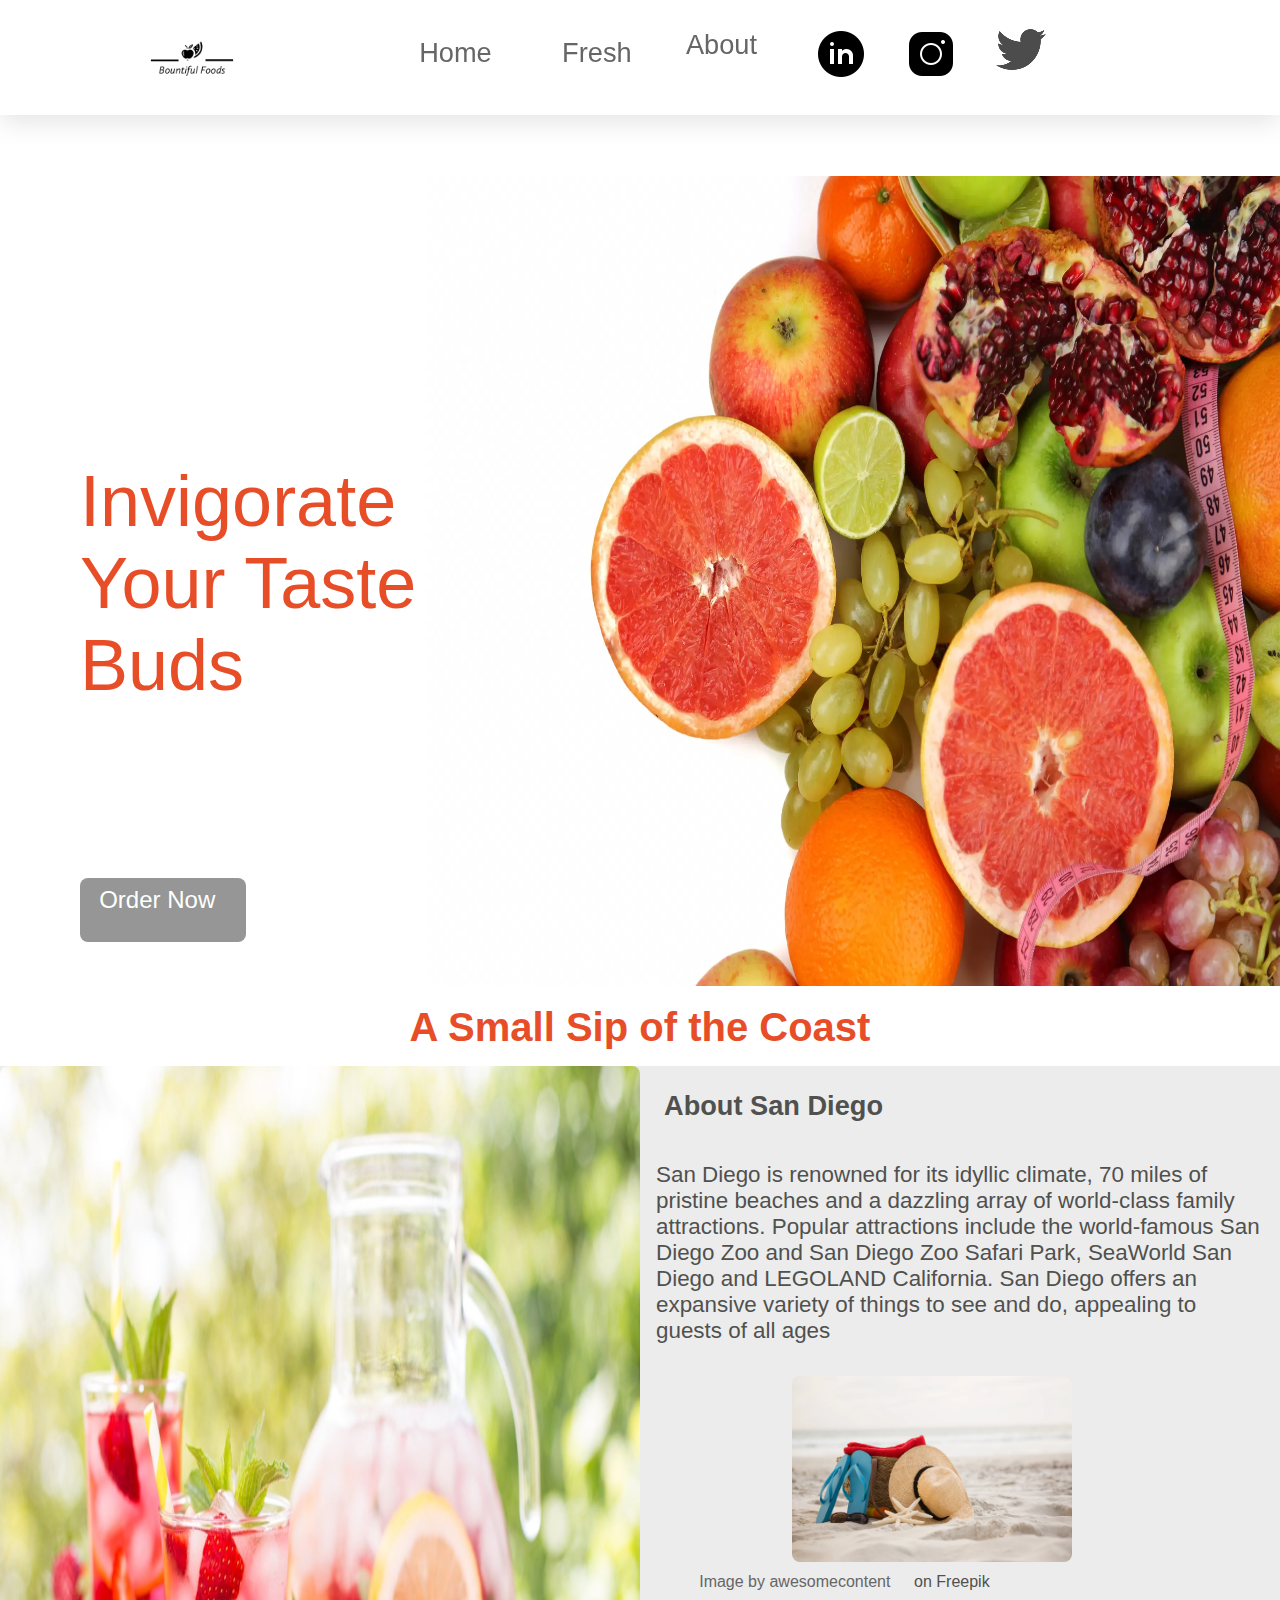
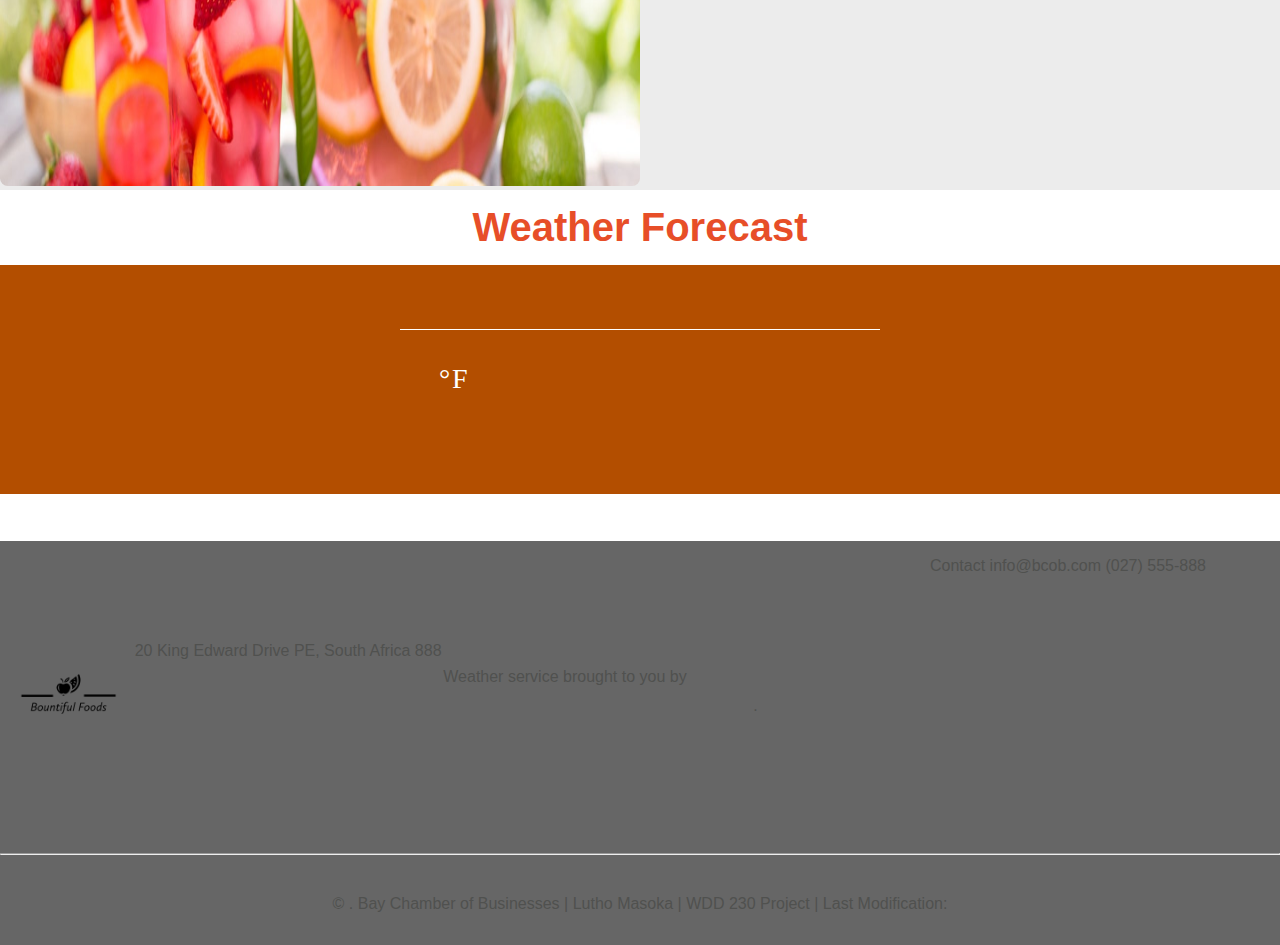
==== index.html @ d2b062e0 "initial" ====
<!DOCTYPE html>
<html lang="en">
    <head>
    <title>Bountiful Foods</title>
    <meta charset="utf-8" />
    <meta name="viewport" content="width=device-width, initial-scale=1" />
    <meta name="description" content="Final Project website for Lutho Masoka in WDD 230:
     Web Frontend Development at Brigham Young University - Idaho" />
     <link rel="stylesheet" href="https://cdnjs.cloudflare.com/ajax/libs/normalize/8.0.1/normalize.min.css">
     <link rel="stylesheet" href="styles/base.css" />
     <link rel="stylesheet" href="styles/large.css"
     <link href="https://fonts.googleapis.com/css2?family=League+Spartan:wght@500&display=swap" rel="stylesheet">
     <!--Favicon-->
     <link rel="apple-touch-icon" sizes="180x180" href="/apple-touch-icon.png">
    <link rel="icon" type="image/png" sizes="32x32" href="/favicon-32x32.png">
    <link rel="icon" type="image/png" sizes="16x16" href="/favicon-16x16.png">
    <link rel="manifest" href="/site.webmanifest">
    
    <script defer src="scripts/weather.js"></script>
    </head>
    <body>
        <header>
            <div class="logo-img">
                <img src="images/Bountiful Foods-logos_black.png" alt="business logo"/>
            </div>
            <nav>
                <ul class="navigation">
                    <li><a href="#" class="ham"><span>&#9776; Menu</span><span>X Menu</span></a></li>
                    <li class="page"><a href="index.html">Home</a></li>
                    <li class="page"><a href="fresh.html">Fresh</a></li>
                    <li class="page"><a href="about.html">About</a></li>
                    <li class="icon">
                        <a href="https://www.linkedin.com/">
                            <img src="images/linkedin-icon.png" alt="LinkedIn logo"/>
                        </a>
                    </li>
                    <li class="icon">
                        <a href="https://www.instagram.com/">
                            <img src="images/instagram-icon.png" alt="Instagram logo"/>
                        </a>
                    </li>
                    <li class="icon">
                        <a href="https://www.twitter.com/">
                            <img src="images/logo-twitter.png" alt="Twitter logo"/>
                        </a>
                    </li>
                </ul>

                </ul>
            </nav>
        </header>
        <main>
            <div class="content">
                <section id="banner">
                    <span>Invigorate Your Taste Buds</span>
                    <a href="fresh.html" class="btn">Order Now</a>
                    <picture>
                        <source srcset="images/mix-of-vegetarian-organic-food-fruits-opt.webp" media="(min-width: 64em)">
                        <source srcset="images/2400-mix-of-vegetarian-organic-food-fruits-medium.webp" media="(min-width: 32em)">
                        <img src="images/2400-mix-of-vegetarian-organic-food-fruits-small.webp" alt="banner-image">
                    </picture>
                </section>
                <h1>A Small Sip of the Coast</h1>
                <section id="summary">
                <div class="sip-img">
                    <img src="images/strawberry-lemonade.jpg" alt="">
                </div>
                <article id="san-diego">
                    <h2>About San Diego</h2>
                    <p>
                        San Diego is renowned for its idyllic climate, 
                        70 miles of pristine beaches and a dazzling array of world-class family attractions. 
                        Popular attractions include the world-famous San Diego Zoo and San Diego Zoo Safari Park, 
                        SeaWorld San Diego and LEGOLAND California. San Diego offers an expansive variety of things
                         to see and do, appealing to guests of all ages
                    </p>
                    <figure>
                        <img src="images/san-diego-beach.webp" alt="">
                        <figcaption>
                            <a href="https://www.freepik.com/free-photo/bag-beach-accessories-kept-sand_991188.htm#query=beach&position=2&from_view=keyword"><span>Image by awesomecontent</span></a> on Freepik
                        </figcaption>
                      </figure>
                </article>
                </section>
                <h2 id="weather-head">Weather Forecast</h2>
                <section id="weather-sect">
                    <div class='wrapper'>

                        <!-- <search>
                          <form>
                            <input class='searchbar transparent' id='search' type='text' placeholder='enter city, country' />
                            <input class='button transparent' id='button' type="submit" value='GO' />
                          </form>
                        </search> -->
                      
                        <div class='panel'>
                          <h2 class='city' id='city'></h2>
                          <div class='weather' id='weather'>
                            <div class='group secondary'>
                              <h3 id='dt'></h3>
                              <h3 id='description'></h3>
                            </div>
                            <div class='group secondary'>
                              <h3 id='wind'></h3>
                              <h3 id='humidity'></h3>
                            </div>
                            <div class='temperature' id='temperature'>
                              <h1 class='temp' id='temp'><img src="" alt="" id='condition' /> <span id='num'></span><a class='fahrenheit active' id='fahrenheit' href="#">&deg;F</a></h1>
                            </div>
                            <div class='forecast' id='forecast'></div>
                          </div>
                        </div>
                </section>
            </div>
        </main>
        <footer>
            <div class="upper-footer">
                <div class="logo-img">
                    <img src="images/Bountiful Foods-logos_black.png" alt="chamber logo"/>
                    <p class="address">20 King Edward Drive <span>PE, South Africa 888</span></p>
                </div>
                <!-- <a href="https://www.vecteezy.com/free-photos">Free Stock photos by Vecteezy</a> -->
                <p> Weather service brought to you by <a href="https://openweathermap.org/api">OpenWeatherMap API</a>.</p>
                <div>
                    <p class="contact-info">Contact 
                        <span>info@bcob.com</span>
                        <span>(027) 555-888</span>
                    </p>
                    <iframe src="https://www.google.com/maps/embed?pb=!1m18!1m12!1m3!1d13500789.809101062!2d18.251486369681842!3d-34.297218343615434!2m3!1f0!2f0!3f0!3m2!1i1024!2i768!4f13.1!3m3!1m2!1s0x1c34a689d9ee1251%3A0xe85d630c1fa4e8a0!2sSouth%20Africa!5e0!3m2!1sen!2sus!4v1657264666395!5m2!1sen!2sus" width="350" height="250" style="border:0;" allowfullscreen="" loading="lazy" referrerpolicy="no-referrer-when-downgrade"></iframe>
                </div>
            </div>
            <hr>
            <p class="lower-footer">
                <span class="copywrite">
                    &copy; <span id="year"></span>
                </span>
                <span>
                   . Bay Chamber of Businesses | <span>Lutho Masoka</span> | <span>WDD 230 Project</span> | <span>Last Modification: <span id="currentdate"></span></span>
                </span>
            </p>
        </footer>
    </body>
</html>
---- styles/base.css ----
:root {
    --box-shadow: 0 .5rem 1.5rem rgba(0,0,0,.1);
    --theme-red: #e74e28;
    --light-color: #666;
    --black: #192a56;
    --yellow: #ffc414;
    --green: #27ae60;
}

body {
    font-family: 'League Spartan', sans-serif;
    color:  #50514F;
    font-size: 16px;
    box-sizing: border-box;
    text-decoration: none;
    margin: 6rem 0 0 0;
    padding: 0;
    scroll-behavior: smooth;
    overflow-x: hidden;
    outline: none;
    /* transition: all .2s linear; */
}

.content {
    display: grid;
    grid-template-rows: auto;
    grid-gap: 1.5%;
}

/* * * * * * NAVIGATION * * * * * * */

header {
    /* display: grid;
    grid-template-columns: 180px auto; */
    display: flex;
    /* justify-content: space-between; */
    align-items: center;
    /* margin-bottom: 1rem; */
    box-shadow: var(--box-shadow);
    position: fixed;
    z-index: 1000;
    text-decoration: none;
    top: 0; left: 0; right: 0;
    padding: 0;
    color: #fff;
}

.logo-img img {width: 30%;}

.logo-img {
    display: flex;
    justify-content: center;
    width: 30%;
}

.page {
    align-items: center;
    text-align: center;
}

a {
    color: var(--light-color);
    font-size: 1.7rem;
    text-decoration: none;
    border-radius: .5rem;
    padding: .5rem 1.2rem;
}

.navigation {
    margin: 0;
    padding: 0;
}


/* nav ul li a {
    display: block;
    padding: .8rem;
    text-decoration: none;
    border-top: 1px solid rgba(0, 0, 0, 0.5);
} */

/* nav {
    display: flex;
    flex-direction: column;
} */

nav ul li a:first-child {border: none;}

/* .ham {font-size: 2rem;}

.ham span:nth-child(1) {display: block;}

.ham span:nth-child(2) {display: none;} */

/* .responsive li {display: block;}

.responsive .ham span:nth-child(1) {display: none;}

.responsive .ham span:nth-child(2) {display: block;} */



nav li:hover {
    background-color: var(--theme-red);
    border-radius: .5rem;
}

nav a:hover {
    color: #fff;
}


.icon a {
    cursor: pointer;
    align-content: center;
    padding: 0;
}

.icon img {
    margin-left: 2.5rem;
}

.icon:hover {
    transform:scale(1.2);
    color: #fff;
}

/* * * * * * * * * * BANNER * * * * * * * *  */

#banner {
    margin-top: 5rem;
    display: grid;
    grid-template-columns: 1fr 2fr;
}

picture img {
    grid-row: 1;
    grid-column: 1 / 2;
    width: 100%;
    height: 90vh;
}

#banner span {
    grid-column: 1 / 2;
    font-size: 4.5rem;
    align-self: center;
    margin-left: 5rem;
    color: var(--theme-red);
}

#banner p {
    grid-row: 2;
}

#banner a {
    grid-row: 3;
}



.btn {
  margin-top: -7rem;
  margin-left: 5rem;
  grid-row: 1;
  color: white;
  opacity: 0.60;
  text-decoration: none;
  font-size: 1.5rem;
  border-radius: .5rem;
  cursor: pointer;
  width: 30%;
  height: 3rem;
  background: #50514F;
  }

  .btn:hover {
  display: inline;
  color: #fff;
  background: #50514F;
  }

/* * * * * * * * * * SUMMARY * * * * * * * *  */

#summary {
    grid-row: 3;
    display: grid;
    grid-template-columns: 50% 50%;
    background-color: rgb(236, 236, 236);
    height: auto;
}

.sip-img {
    grid-column: 1;
    width: 100%;
    height: 50%;
}

.sip-img img {
    width: 100%;
    height: 80vh;
    border-radius: .5rem;
}

h1 {
    grid-row: 2;
    text-align: center;
    font-size: 2.5rem;
    color: var(--theme-red);
    line-height: 1.2rem;
    margin: 0;
    display: inline;
}

/* article {
    border: .4rem solid #ffc414 ;
} */

article h2 {
    margin: 1.5rem;
    grid-column: 2;
    text-align: center;
    font-size: 1.7rem;
    color: #50514F;
    display: inline-block;
}

article p {
    grid-column: 2;
    grid-row: 2;
    font-size: 1.4rem;
    margin: 1rem;
}

#san-diego figure {
    margin-top: 2rem;
    display: flex;
    flex-direction: column;
    justify-content: center;
}

#san-diego figure img {
    margin-left: 7rem;
    width: 50%;
    border-radius: .5rem;
}

figcaption span {
    font-size: 1rem;
}

/* * * * * * * * * * WEATHER * * * * * * * *  */

#weather-head {
    grid-row: 4;
    text-align: center;
    font-size: 2.5rem;
    color: var(--theme-red);
    line-height: 1.2rem;
    margin: 0;
    display: inline;
}

#weather-sect {
    grid-row: 5;
    background-color: #B34E00;
    height: auto;
    padding: 4rem;
}

/* widget */
@import url('https://fonts.googleapis.com/css?family=Roboto:400,300,100');

.high,
.secondary,
#city,
#dt,
#description,
#wind,
#humidity,
#temp {
  color: white;
  font-family: 'Roboto';
  font-weight: 100;
  line-height: 1.1;
  letter-spacing: 0.025em;
  margin: 0; padding: 0;
}
.fahrenheit, .celsius {
  color: white;
  opacity: 0.54;
  text-decoration: none;
}
.fahrenheit:hover,
.celsius:hover,
.active {opacity: 1;}

.wrapper {
  width: 480px;
  margin: 0 auto;
}

.button {
  height: 45px;
  margin: 1em 0 4em;
  padding: 0;
  font: 400 1rem 'Roboto';
  letter-spacing: 0.025em;
  text-transform: uppercase;
  color: white;
  border: none;
}

.button:focus,

.button {
  float: right;
  width: 100px;
}
.panel {
  width: 100%;
  display: inline-block;
}
.weather {
  width: 100%;
  margin-top: 20px;
  display: inline-block;
}
.city {
  text-align: left;
  border-bottom: solid thin white;
  text-transform: uppercase;
  color: #E8E8E8;
  color: rgba(255, 255, 255, 0.7);
}
.group {
  width: 165px;
  margin-bottom: 20px;
  text-align: right;
  float: right;
  clear: both;
}
.temp {
  font-size: 4.5em;
  font-weight: 300;
  line-height: 0.75;
}
.celsius,
.fahrenheit,
.divider {
  font-size: 1.75rem;
  vertical-align: super;
}
.divider {
  margin: 0 0.05em;
}
.forecast {
  display: table;
  text-transform: uppercase;
  width: 100%;
}
.block {
  display: table-cell;
  padding: 1.5em 0 0 0;
  text-align: center;
}
.high {
  font-weight: 300;
  margin: 0.25em 0;
}

.secondary {opacity: 0.7;}
.transparent {background: transparent;}
.hot {background: #FF5722;}
.warm {background: #FF6F00;}
.cool {background: #2196F3;}
.cold {background: #3F51B5;}
.color404 {background: #161616;}
.button-hot {background: #BF360C;}
.button-warm {background: #B34E00;}
.button-cool {background: #0D47A1;}
.button-cold {background: #1A237E;}
.button404 {background: black;}

/* End */

/* * * * * * * * * * FOOTER * * * * * * * *  */


footer {
  background-color: var(--light-color);
  margin-top: 10rem;
}

.upper-footer {
  display: flex;
  flex-direction: row;
  align-items: center;
  justify-content: space-between;
}

.upper-footer .logo-img {width: 40%;}

.lower-footer {
    display: block;
    text-align: center;
    padding: 2rem;
    margin: 0;
}

.lower-footer p {
    display: inline;
    align-self: center;
  color: var(--black);
}

/* * * * * * * * * * FORM * * * * * * * *  */

form {
  width: 60rem;
  border-radius: .5rem;
  box-shadow: var(--box-shadow);
  border: .1rem solid rgba(0,0,0,.2);
  background: #fff;
  padding: 1.5rem;
  margin: 0 auto;
}

fieldset {
  margin-bottom: 3rem;
}

label {
  display: block;
  padding: .5rem 0;
  font-size: 1.5rem;
  color: var(--light-color);
}

select, input, textarea{
  background: #eee;
  border-radius: .5rem;
  padding: 1rem;
  font-size: 1.6rem;
  color: var(--black);
  text-transform: none;
  width: 50%;
  margin-bottom: 1rem;
}

textarea {
  height: 10rem;
  width: 95%;
  resize: none;
}

#mydrink {
  background-color: #BF360C;
  width: 40%;
}

/* * * * * * * * * * DRINK DISPLAY * * * * * * * *  */

.display-drink {
  background-color: var(--yellow);
  color: var(--black);
  border: 1rem solid rgba(0,0,0,.1);
  width: 100%;
  font-size: 1.5rem;
}

.display-drink div {
  display: flex;
  flex-direction: column;
}
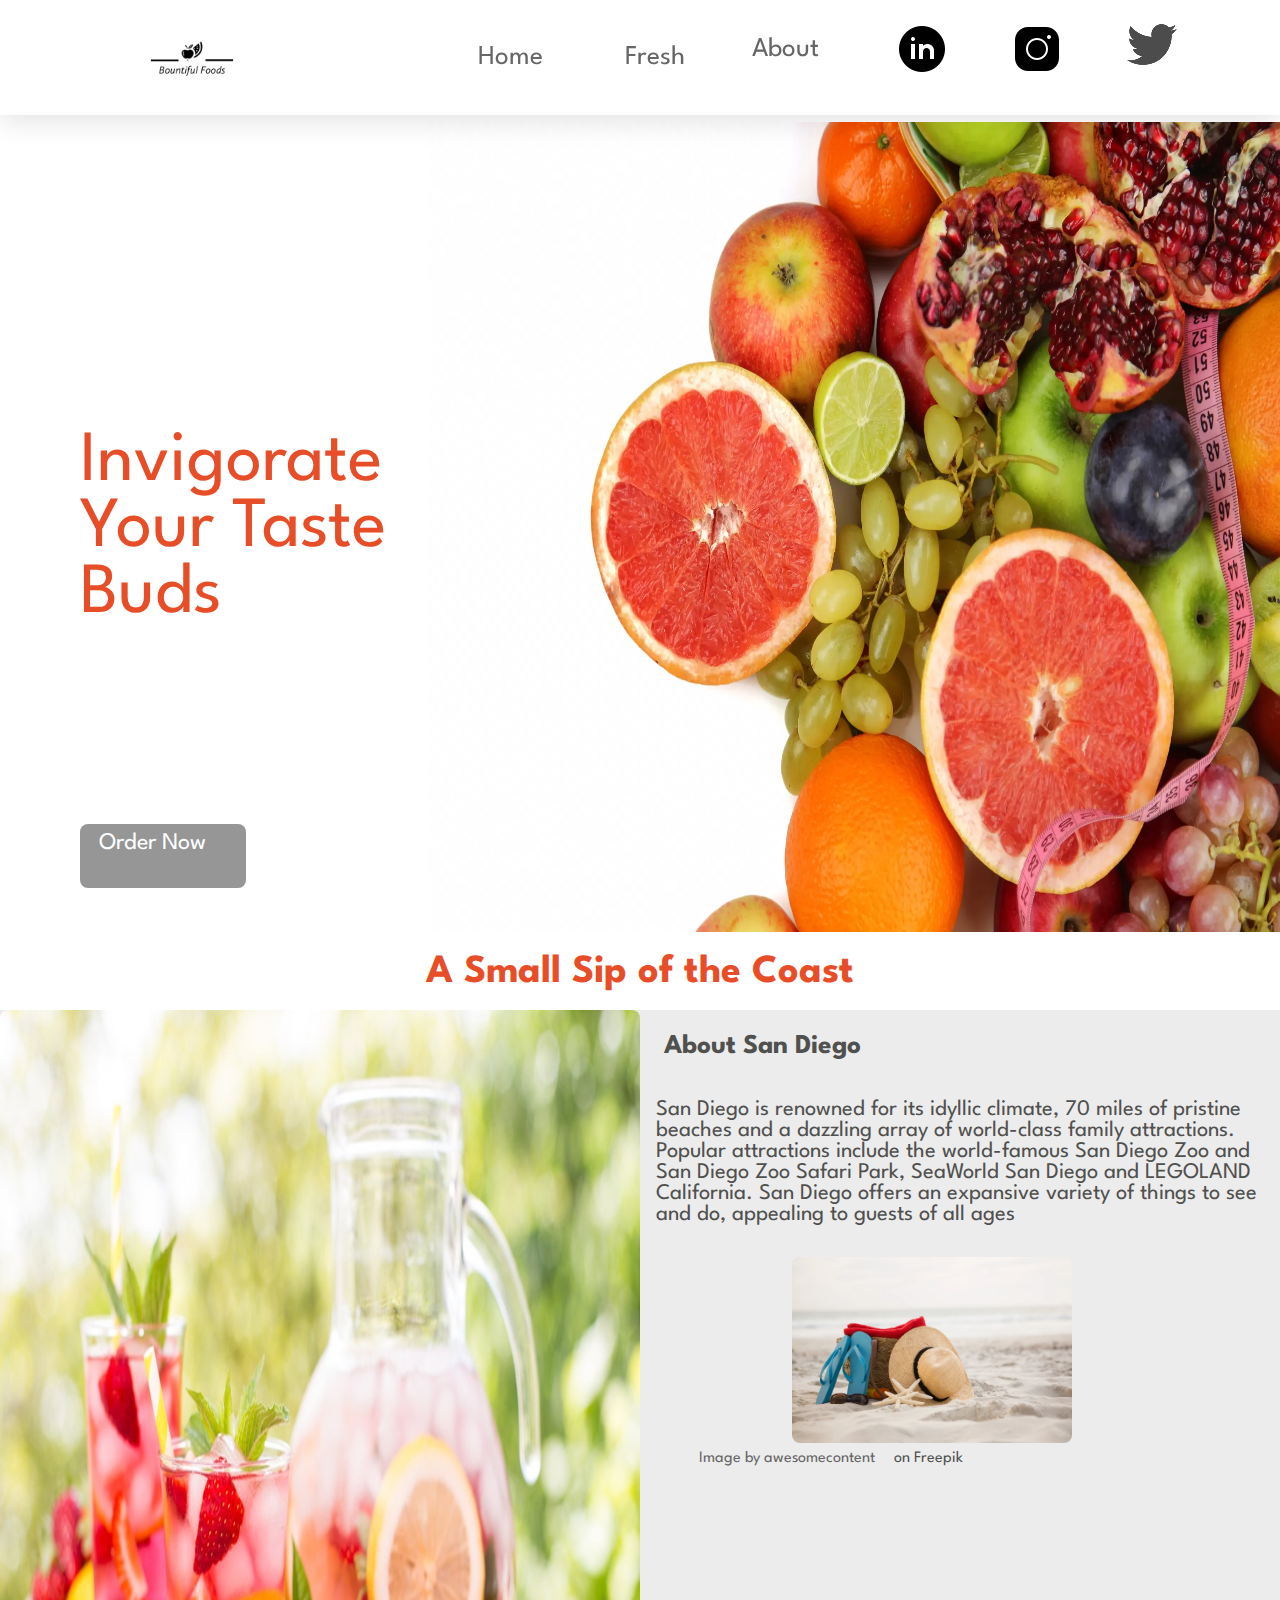
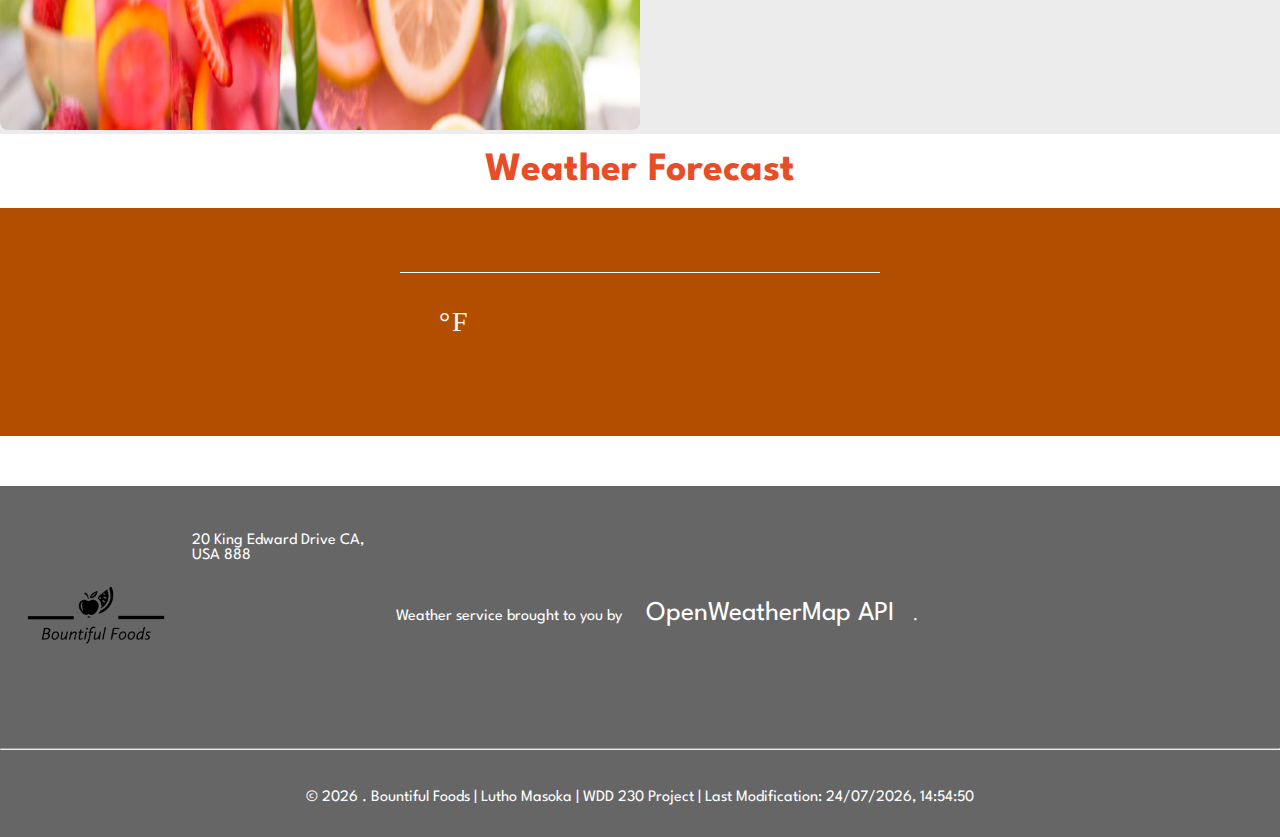
==== commit 3c1a0229: "update" ====
--- a/index.html
+++ b/index.html
@@ -2,13 +2,13 @@
 <html lang="en">
     <head>
     <title>Bountiful Foods</title>
-    <meta charset="utf-8" />
-    <meta name="viewport" content="width=device-width, initial-scale=1" />
+    <meta charset="utf-8">
+    <meta name="viewport" content="width=device-width, initial-scale=1">
     <meta name="description" content="Final Project website for Lutho Masoka in WDD 230:
-     Web Frontend Development at Brigham Young University - Idaho" />
+     Web Frontend Development at Brigham Young University - Idaho" >
      <link rel="stylesheet" href="https://cdnjs.cloudflare.com/ajax/libs/normalize/8.0.1/normalize.min.css">
-     <link rel="stylesheet" href="styles/base.css" />
-     <link rel="stylesheet" href="styles/large.css"
+     <link rel="stylesheet" href="styles/base.css" >
+     <link rel="stylesheet" href="styles/large.css">
      <link href="https://fonts.googleapis.com/css2?family=League+Spartan:wght@500&display=swap" rel="stylesheet">
      <!--Favicon-->
      <link rel="apple-touch-icon" sizes="180x180" href="/apple-touch-icon.png">
@@ -17,35 +17,35 @@
     <link rel="manifest" href="/site.webmanifest">
     
     <script defer src="scripts/weather.js"></script>
+    <script defer src="scripts/main.js"></script>
+
     </head>
     <body>
         <header>
             <div class="logo-img">
-                <img src="images/Bountiful Foods-logos_black.png" alt="business logo"/>
+                <img src="images/Bountiful Foods-logos_black.png" alt="business logo">
             </div>
             <nav>
                 <ul class="navigation">
                     <li><a href="#" class="ham"><span>&#9776; Menu</span><span>X Menu</span></a></li>
-                    <li class="page"><a href="index.html">Home</a></li>
-                    <li class="page"><a href="fresh.html">Fresh</a></li>
-                    <li class="page"><a href="about.html">About</a></li>
+                    <li ><a href="index.html">Home</a></li>
+                    <li ><a href="fresh.html">Fresh</a></li>
+                    <li ><a href="about.html">About</a></li>
                     <li class="icon">
                         <a href="https://www.linkedin.com/">
-                            <img src="images/linkedin-icon.png" alt="LinkedIn logo"/>
+                            <img src="images/linkedin-icon.png" alt="LinkedIn logo">
                         </a>
                     </li>
                     <li class="icon">
                         <a href="https://www.instagram.com/">
-                            <img src="images/instagram-icon.png" alt="Instagram logo"/>
+                            <img src="images/instagram-icon.png" alt="Instagram logo">
                         </a>
                     </li>
                     <li class="icon">
                         <a href="https://www.twitter.com/">
-                            <img src="images/logo-twitter.png" alt="Twitter logo"/>
+                            <img src="images/logo-twitter.png" alt="Twitter logo">
                         </a>
                     </li>
-                </ul>
-
                 </ul>
             </nav>
         </header>
@@ -63,7 +63,7 @@
                 <h1>A Small Sip of the Coast</h1>
                 <section id="summary">
                 <div class="sip-img">
-                    <img src="images/strawberry-lemonade.jpg" alt="">
+                    <img src="images/strawberry-lemonade.jpg" alt="strawberry lemonade">
                 </div>
                 <article id="san-diego">
                     <h2>About San Diego</h2>
@@ -75,9 +75,9 @@
                          to see and do, appealing to guests of all ages
                     </p>
                     <figure>
-                        <img src="images/san-diego-beach.webp" alt="">
+                        <img src="images/san-diego-beach.webp" alt="san-diego">
                         <figcaption>
-                            <a href="https://www.freepik.com/free-photo/bag-beach-accessories-kept-sand_991188.htm#query=beach&position=2&from_view=keyword"><span>Image by awesomecontent</span></a> on Freepik
+                            <a href="https://www.freepik.com/free-photo/bag-beach-accessories-kept-sand_991188.htm#query=beach&position=2&from_view=keyword"><span>Image by awesomecontent</span></a>on Freepik
                         </figcaption>
                       </figure>
                 </article>
@@ -85,14 +85,6 @@
                 <h2 id="weather-head">Weather Forecast</h2>
                 <section id="weather-sect">
                     <div class='wrapper'>
-
-                        <!-- <search>
-                          <form>
-                            <input class='searchbar transparent' id='search' type='text' placeholder='enter city, country' />
-                            <input class='button transparent' id='button' type="submit" value='GO' />
-                          </form>
-                        </search> -->
-                      
                         <div class='panel'>
                           <h2 class='city' id='city'></h2>
                           <div class='weather' id='weather'>
@@ -116,16 +108,12 @@
         <footer>
             <div class="upper-footer">
                 <div class="logo-img">
-                    <img src="images/Bountiful Foods-logos_black.png" alt="chamber logo"/>
-                    <p class="address">20 King Edward Drive <span>PE, South Africa 888</span></p>
+                    <img src="images/Bountiful Foods-logos_black.png" alt="chamber logo">
+                    <p class="address">20 King Edward Drive <span>CA, USA 888</span></p>
                 </div>
                 <!-- <a href="https://www.vecteezy.com/free-photos">Free Stock photos by Vecteezy</a> -->
                 <p> Weather service brought to you by <a href="https://openweathermap.org/api">OpenWeatherMap API</a>.</p>
                 <div>
-                    <p class="contact-info">Contact 
-                        <span>info@bcob.com</span>
-                        <span>(027) 555-888</span>
-                    </p>
                     <iframe src="https://www.google.com/maps/embed?pb=!1m18!1m12!1m3!1d13500789.809101062!2d18.251486369681842!3d-34.297218343615434!2m3!1f0!2f0!3f0!3m2!1i1024!2i768!4f13.1!3m3!1m2!1s0x1c34a689d9ee1251%3A0xe85d630c1fa4e8a0!2sSouth%20Africa!5e0!3m2!1sen!2sus!4v1657264666395!5m2!1sen!2sus" width="350" height="250" style="border:0;" allowfullscreen="" loading="lazy" referrerpolicy="no-referrer-when-downgrade"></iframe>
                 </div>
             </div>
@@ -135,7 +123,7 @@
                     &copy; <span id="year"></span>
                 </span>
                 <span>
-                   . Bay Chamber of Businesses | <span>Lutho Masoka</span> | <span>WDD 230 Project</span> | <span>Last Modification: <span id="currentdate"></span></span>
+                   . Bountiful Foods | <span>Lutho Masoka</span> | <span>WDD 230 Project</span> | <span>Last Modification: <span id="currentdate"></span></span>
                 </span>
             </p>
         </footer>
--- a/styles/base.css
+++ b/styles/base.css
@@ -43,6 +43,7 @@
     top: 0; left: 0; right: 0;
     padding: 0;
     color: #fff;
+    background-color: white;
 }
 
 .logo-img img {width: 30%;}
@@ -51,11 +52,6 @@
     display: flex;
     justify-content: center;
     width: 30%;
-}
-
-.page {
-    align-items: center;
-    text-align: center;
 }
 
 a {
@@ -66,18 +62,20 @@
     padding: .5rem 1.2rem;
 }
 
-.navigation {
-    margin: 0;
-    padding: 0;
-}
-
-
-/* nav ul li a {
+.navigation li:first-child {display: block;}
+
+.navigation li {
+  display:  none;
+  margin-left: 25px;
+}
+
+
+nav ul li a {
     display: block;
     padding: .8rem;
     text-decoration: none;
     border-top: 1px solid rgba(0, 0, 0, 0.5);
-} */
+}
 
 /* nav {
     display: flex;
@@ -86,17 +84,17 @@
 
 nav ul li a:first-child {border: none;}
 
-/* .ham {font-size: 2rem;}
+.ham {font-size: 2rem;}
 
 .ham span:nth-child(1) {display: block;}
 
-.ham span:nth-child(2) {display: none;} */
-
-/* .responsive li {display: block;}
+.ham span:nth-child(2) {display: none;}
+
+.responsive li {display: block;}
 
 .responsive .ham span:nth-child(1) {display: none;}
 
-.responsive .ham span:nth-child(2) {display: block;} */
+.responsive .ham span:nth-child(2) {display: block;}
 
 
 
@@ -128,23 +126,23 @@
 /* * * * * * * * * * BANNER * * * * * * * *  */
 
 #banner {
-    margin-top: 5rem;
+    margin-top: 1.6rem;
     display: grid;
-    grid-template-columns: 1fr 2fr;
+    grid-template-rows: auto;
 }
 
 picture img {
     grid-row: 1;
     grid-column: 1 / 2;
     width: 100%;
-    height: 90vh;
+    height: auto;
 }
 
 #banner span {
     grid-column: 1 / 2;
-    font-size: 4.5rem;
+    font-size: 4rem;
     align-self: center;
-    margin-left: 5rem;
+    margin-left: 2rem;
     color: var(--theme-red);
 }
 
@@ -156,11 +154,9 @@
     grid-row: 3;
 }
 
-
-
 .btn {
-  margin-top: -7rem;
-  margin-left: 5rem;
+  margin-top: 1rem;
+  margin-left: 10rem;
   grid-row: 1;
   color: white;
   opacity: 0.60;
@@ -184,7 +180,7 @@
 #summary {
     grid-row: 3;
     display: grid;
-    grid-template-columns: 50% 50%;
+    grid-template-rows: auto;
     background-color: rgb(236, 236, 236);
     height: auto;
 }
@@ -203,17 +199,13 @@
 
 h1 {
     grid-row: 2;
-    text-align: center;
-    font-size: 2.5rem;
+    /* text-align: center; */
+    margin-left: 1.5rem;
+    font-size: 2rem;
     color: var(--theme-red);
     line-height: 1.2rem;
-    margin: 0;
     display: inline;
 }
-
-/* article {
-    border: .4rem solid #ffc414 ;
-} */
 
 article h2 {
     margin: 1.5rem;
@@ -227,8 +219,8 @@
 article p {
     grid-column: 2;
     grid-row: 2;
-    font-size: 1.4rem;
-    margin: 1rem;
+    font-size: 1.2rem;
+    margin: 0;
 }
 
 #san-diego figure {
@@ -295,7 +287,7 @@
 .active {opacity: 1;}
 
 .wrapper {
-  width: 480px;
+  width: auto;
   margin: 0 auto;
 }
 
@@ -316,15 +308,18 @@
   float: right;
   width: 100px;
 }
+
 .panel {
   width: 100%;
   display: inline-block;
 }
+
 .weather {
   width: 100%;
   margin-top: 20px;
   display: inline-block;
 }
+
 .city {
   text-align: left;
   border-bottom: solid thin white;
@@ -332,6 +327,7 @@
   color: #E8E8E8;
   color: rgba(255, 255, 255, 0.7);
 }
+
 .group {
   width: 165px;
   margin-bottom: 20px;
@@ -339,30 +335,36 @@
   float: right;
   clear: both;
 }
+
 .temp {
   font-size: 4.5em;
   font-weight: 300;
   line-height: 0.75;
 }
+
 .celsius,
 .fahrenheit,
 .divider {
   font-size: 1.75rem;
   vertical-align: super;
 }
+
 .divider {
   margin: 0 0.05em;
 }
+
 .forecast {
   display: table;
   text-transform: uppercase;
   width: 100%;
 }
+
 .block {
   display: table-cell;
   padding: 1.5em 0 0 0;
   text-align: center;
 }
+
 .high {
   font-weight: 300;
   margin: 0.25em 0;
@@ -398,13 +400,21 @@
   justify-content: space-between;
 }
 
-.upper-footer .logo-img {width: 40%;}
+.upper-footer .logo-img img{width: 50%;}
 
 .lower-footer {
     display: block;
     text-align: center;
     padding: 2rem;
     margin: 0;
+}
+
+footer p {
+  color: white;
+}
+
+footer a {
+  color: white;
 }
 
 .lower-footer p {
@@ -427,6 +437,7 @@
 
 fieldset {
   margin-bottom: 3rem;
+  color: #e74e28;
 }
 
 label {
@@ -445,6 +456,7 @@
   text-transform: none;
   width: 50%;
   margin-bottom: 1rem;
+  border-color: #eee;
 }
 
 textarea {
--- a/styles/large.css
+++ b/styles/large.css
@@ -0,0 +1,76 @@
+@media (min-width: 64em) {
+    /* NAVIGATION */
+
+    nav ul li:first-child, nav ul li:nth-child(2), nav ul li:nth-child(3) {
+        padding: .5rem 1rem;
+    }
+
+    #banner {
+      margin-top: 1.6rem;
+      display: grid;
+      grid-template-columns: 1fr 2fr;
+  }
+
+  picture img {
+    height: 90vh;
+}
+
+  #banner span {
+    font-size: 4.5rem;
+    margin-left: 5rem;
+}
+
+  .btn {
+    margin-top: -7rem;
+    margin-left: 5rem;
+    grid-row: 1;
+    color: white;
+    opacity: 0.60;
+    font-size: 1.5rem;
+    border-radius: .5rem;
+    cursor: pointer;
+    width: 30%;
+    height: 3rem;
+    background: #50514F;
+    }
+
+    .navigation {
+        display: flex;
+        flex-direction: row;
+    }
+
+    .navigation li:first-child {
+        display: none;
+    }
+
+    
+  .navigation li {
+    flex: 1 1 auto;
+    display: block;
+  }
+
+  .navigation a {
+    text-align: center;
+  }
+
+  #summary {
+    display: grid;
+    grid-template-columns: 50% 50%;
+}
+
+h1 {
+  font-size: 2.5rem;
+  text-align: center;
+  margin: 0;
+}
+
+article p {
+  font-size: 1.4rem;
+  margin: 1rem;
+}
+
+.wrapper {
+  width: 480px;
+}
+
+}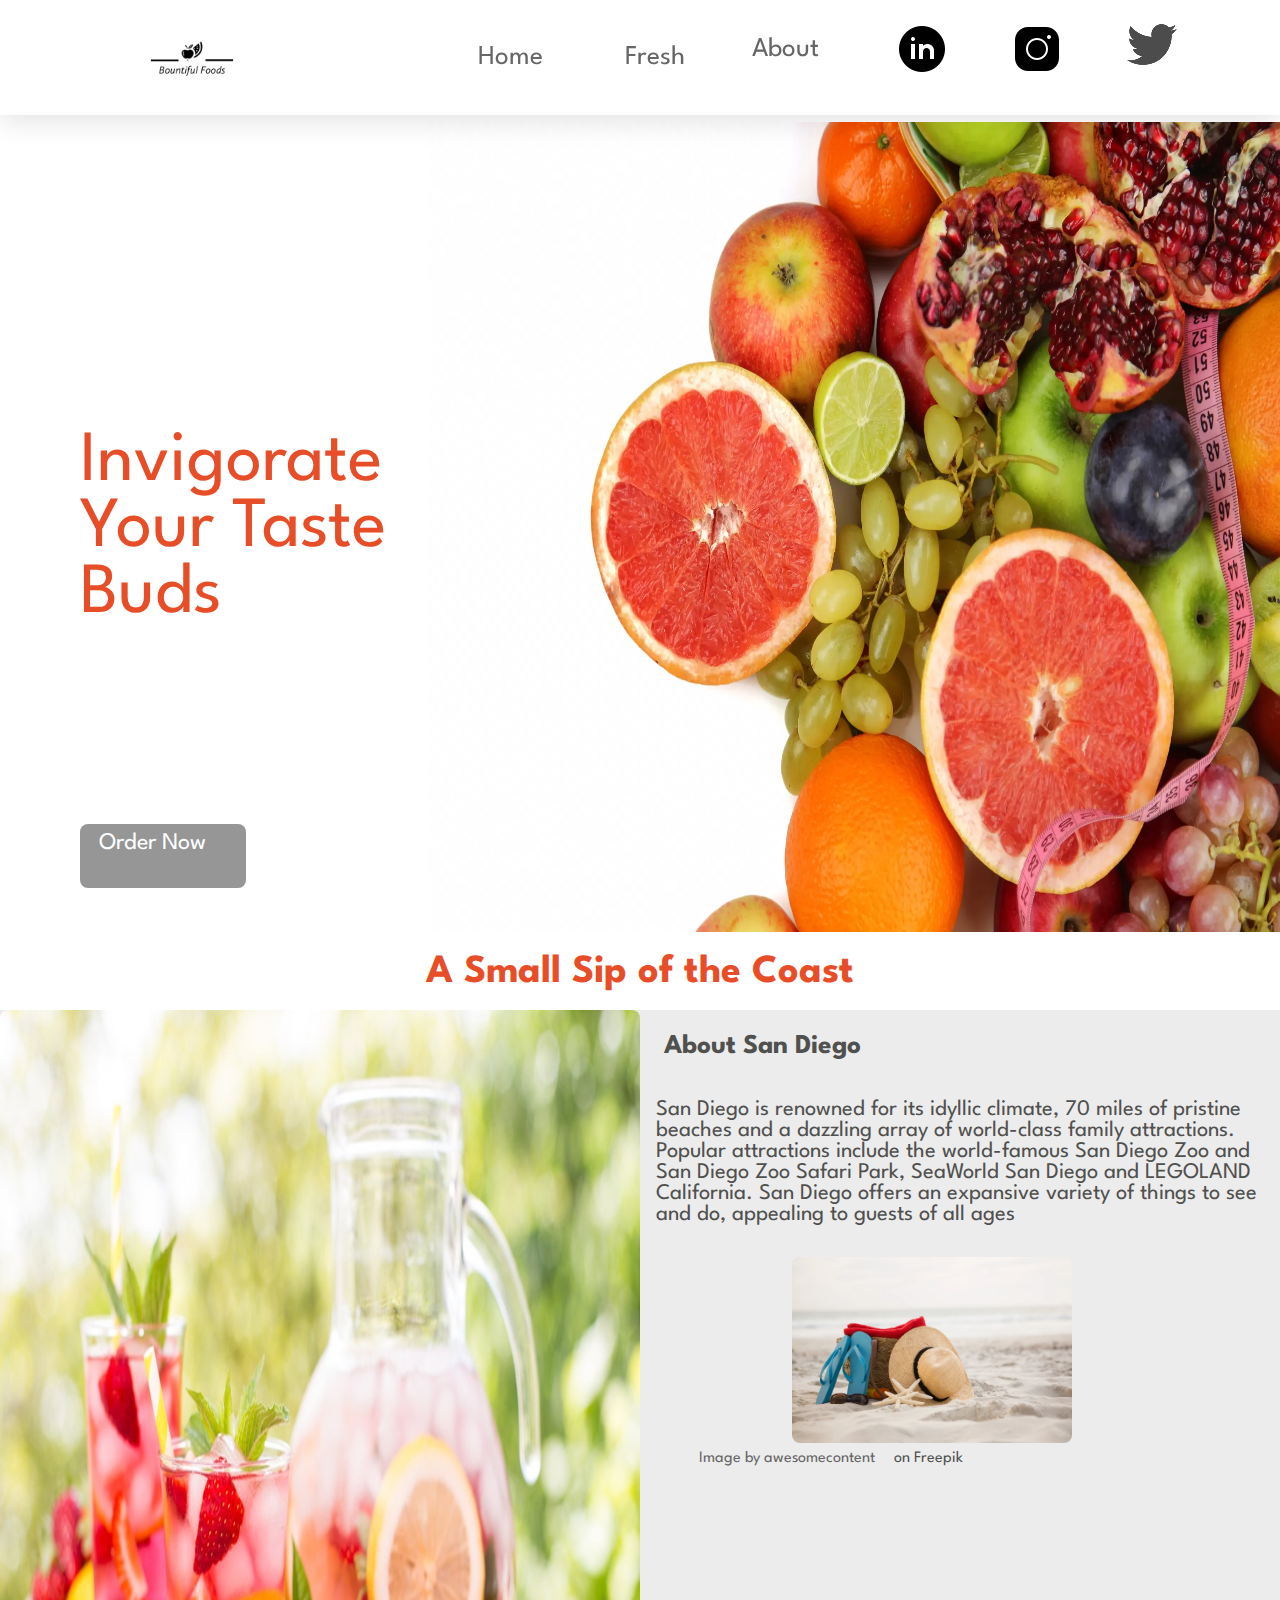
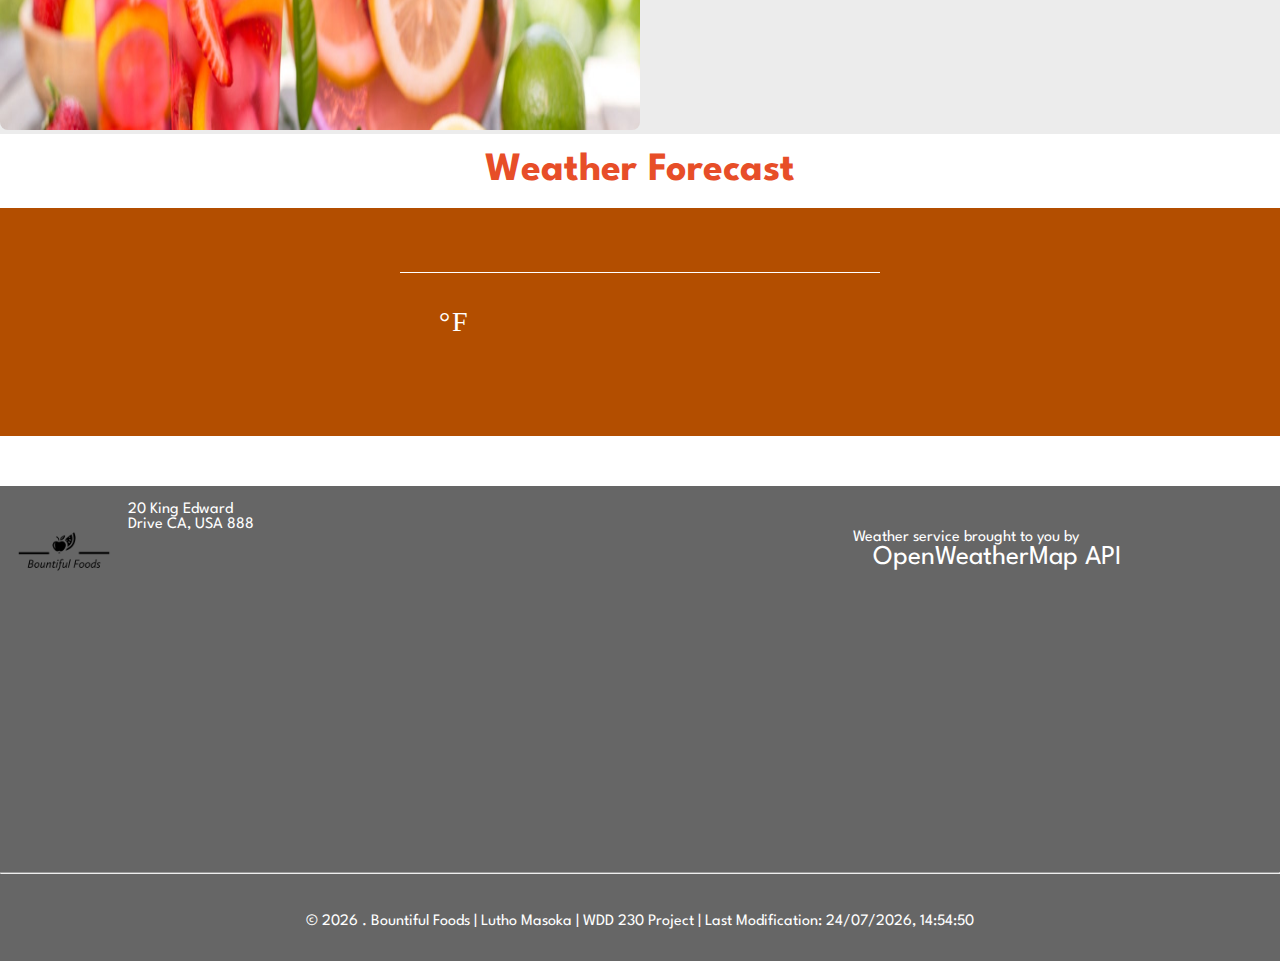
==== commit ea546640: "style update" ====
--- a/index.html
+++ b/index.html
@@ -8,6 +8,7 @@
      Web Frontend Development at Brigham Young University - Idaho" >
      <link rel="stylesheet" href="https://cdnjs.cloudflare.com/ajax/libs/normalize/8.0.1/normalize.min.css">
      <link rel="stylesheet" href="styles/base.css" >
+     <link rel="stylesheet" href="styles/medium.css" >
      <link rel="stylesheet" href="styles/large.css">
      <link href="https://fonts.googleapis.com/css2?family=League+Spartan:wght@500&display=swap" rel="stylesheet">
      <!--Favicon-->
@@ -112,9 +113,9 @@
                     <p class="address">20 King Edward Drive <span>CA, USA 888</span></p>
                 </div>
                 <!-- <a href="https://www.vecteezy.com/free-photos">Free Stock photos by Vecteezy</a> -->
-                <p> Weather service brought to you by <a href="https://openweathermap.org/api">OpenWeatherMap API</a>.</p>
+                <p> Weather service brought to you by <a href="https://openweathermap.org/api">OpenWeatherMap API</a></p>
                 <div>
-                    <iframe src="https://www.google.com/maps/embed?pb=!1m18!1m12!1m3!1d13500789.809101062!2d18.251486369681842!3d-34.297218343615434!2m3!1f0!2f0!3f0!3m2!1i1024!2i768!4f13.1!3m3!1m2!1s0x1c34a689d9ee1251%3A0xe85d630c1fa4e8a0!2sSouth%20Africa!5e0!3m2!1sen!2sus!4v1657264666395!5m2!1sen!2sus" width="350" height="250" style="border:0;" allowfullscreen="" loading="lazy" referrerpolicy="no-referrer-when-downgrade"></iframe>
+                    <div class="map" style="width: 100%"><iframe width="350" height="250" frameborder="0" scrolling="no" marginheight="0" marginwidth="0" src="https://maps.google.com/maps?width=350&amp;height=250&amp;hl=en&amp;q=Carlsbad,%20California,%20United%20States+(Bountiful%20Foods)&amp;t=&amp;z=14&amp;ie=UTF8&amp;iwloc=B&amp;output=embed"><a href="https://www.gps.ie/sport-gps/">bike gps</a></iframe></div>
                 </div>
             </div>
             <hr>
--- a/styles/base.css
+++ b/styles/base.css
@@ -423,10 +423,15 @@
   color: var(--black);
 }
 
+.map {
+  display: flex;
+  justify-items: center;
+}
+
 /* * * * * * * * * * FORM * * * * * * * *  */
 
 form {
-  width: 60rem;
+  width: 25rem;
   border-radius: .5rem;
   box-shadow: var(--box-shadow);
   border: .1rem solid rgba(0,0,0,.2);
@@ -461,7 +466,7 @@
 
 textarea {
   height: 10rem;
-  width: 95%;
+  width: 90%;
   resize: none;
 }
 
@@ -485,3 +490,18 @@
   flex-direction: column;
 }
 
+/* * * * * * * * * * ABOUT BANNER * * * * * * * *  */
+
+.about-banner img {
+  width: 100%;
+}
+
+.about p {
+  border: .8rem solid #B34E00;
+}
+
+.contact {
+  display: flex;
+  flex-direction: column;
+  align-items: center;
+}--- a/styles/medium.css
+++ b/styles/medium.css
@@ -0,0 +1,47 @@
+@media (min-width: 32.5em) {
+
+    .navigation {
+    display: flex;
+    flex-direction: column;
+    }
+
+    .navigation a {text-align: center;}
+
+    picture img {
+        height: 60vh;
+    }
+
+    .btn {
+        /* margin-top: -7rem; */
+        margin-left: 15rem;
+        color: white;
+        font-size: 1.5rem;
+        width: 30%;
+        height: 3rem;
+        
+    }
+    
+    .upper-footer {
+        display: grid;
+        grid-template-columns: 2fr 1fr;
+    }
+
+    #logo-img img {
+    width: 100%;
+    align-self: center;
+    }
+
+    .contact-info {
+    align-self: flex-end;
+    }
+    
+    /* nav ul li a:first-child {border: none;} */
+
+    .about-banner img {
+        width: 50%;
+      }
+    
+      form {
+        width: 35rem;
+      }
+}--- a/styles/large.css
+++ b/styles/large.css
@@ -73,4 +73,8 @@
   width: 480px;
 }
 
+form {
+  width: 60rem;
+}
+
 }